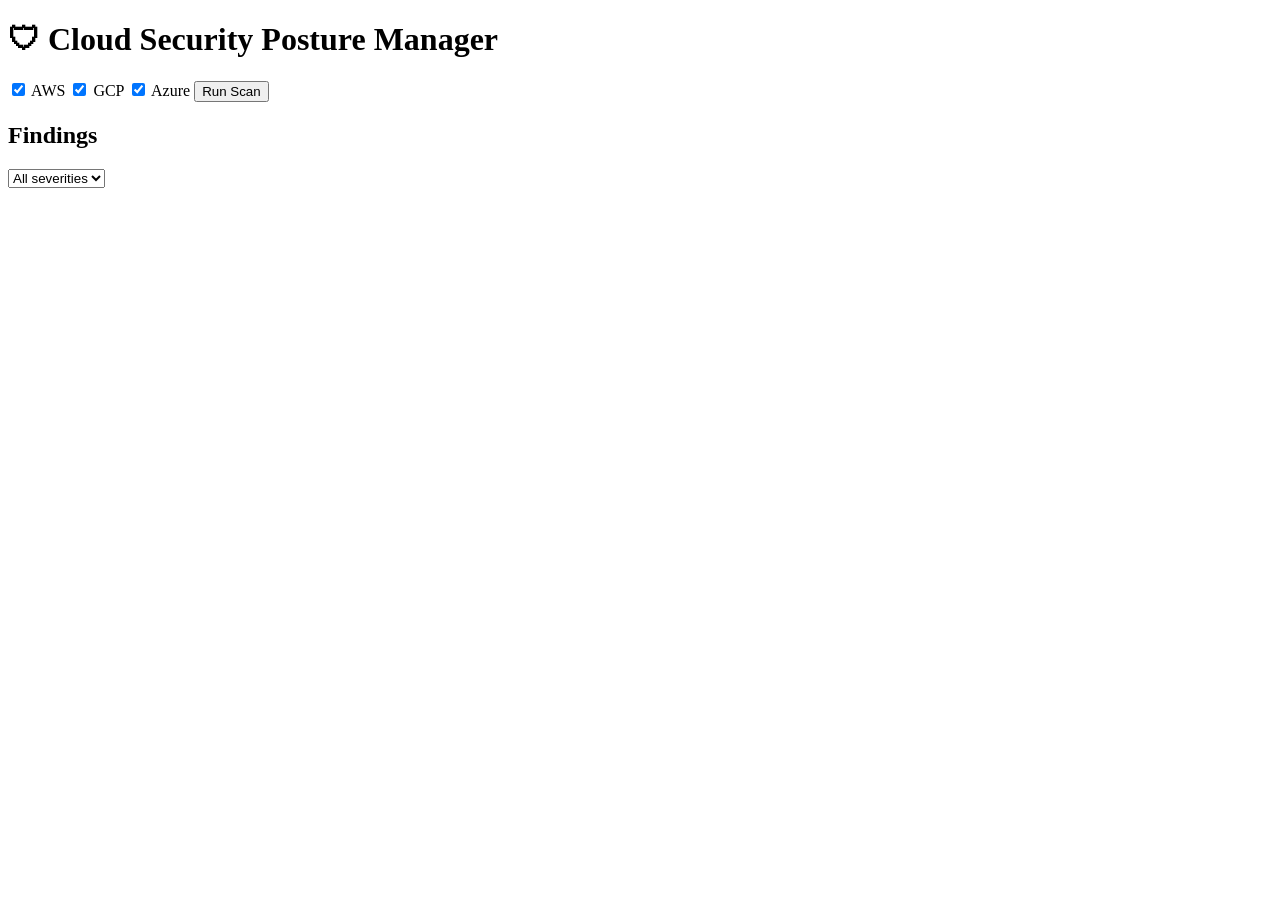
==== web/index.html @ 6b7bbe2f "Scaffold multi-cloud CSPM: engine, checks, API, dashboard, CLI Initial build of the Cloud Security P" ====
<!DOCTYPE html>
<html lang="en">
<head>
  <meta charset="UTF-8" />
  <meta name="viewport" content="width=device-width, initial-scale=1.0" />
  <title>Cloud Security Posture Manager</title>
  <link rel="stylesheet" href="/static/style.css" />
</head>
<body>
  <header>
    <h1>&#128737; Cloud Security Posture Manager</h1>
    <div class="controls">
      <label><input type="checkbox" class="cloud-filter" value="aws" checked /> AWS</label>
      <label><input type="checkbox" class="cloud-filter" value="gcp" checked /> GCP</label>
      <label><input type="checkbox" class="cloud-filter" value="azure" checked /> Azure</label>
      <button id="scan-btn">Run Scan</button>
    </div>
  </header>

  <main>
    <section id="summary" class="cards" aria-live="polite"></section>

    <section class="findings-section">
      <div class="findings-header">
        <h2>Findings</h2>
        <select id="sev-filter">
          <option value="">All severities</option>
          <option value="critical">Critical</option>
          <option value="high">High</option>
          <option value="medium">Medium</option>
          <option value="low">Low</option>
        </select>
      </div>
      <div id="findings"></div>
    </section>
  </main>

  <script src="/static/app.js"></script>
</body>
</html>
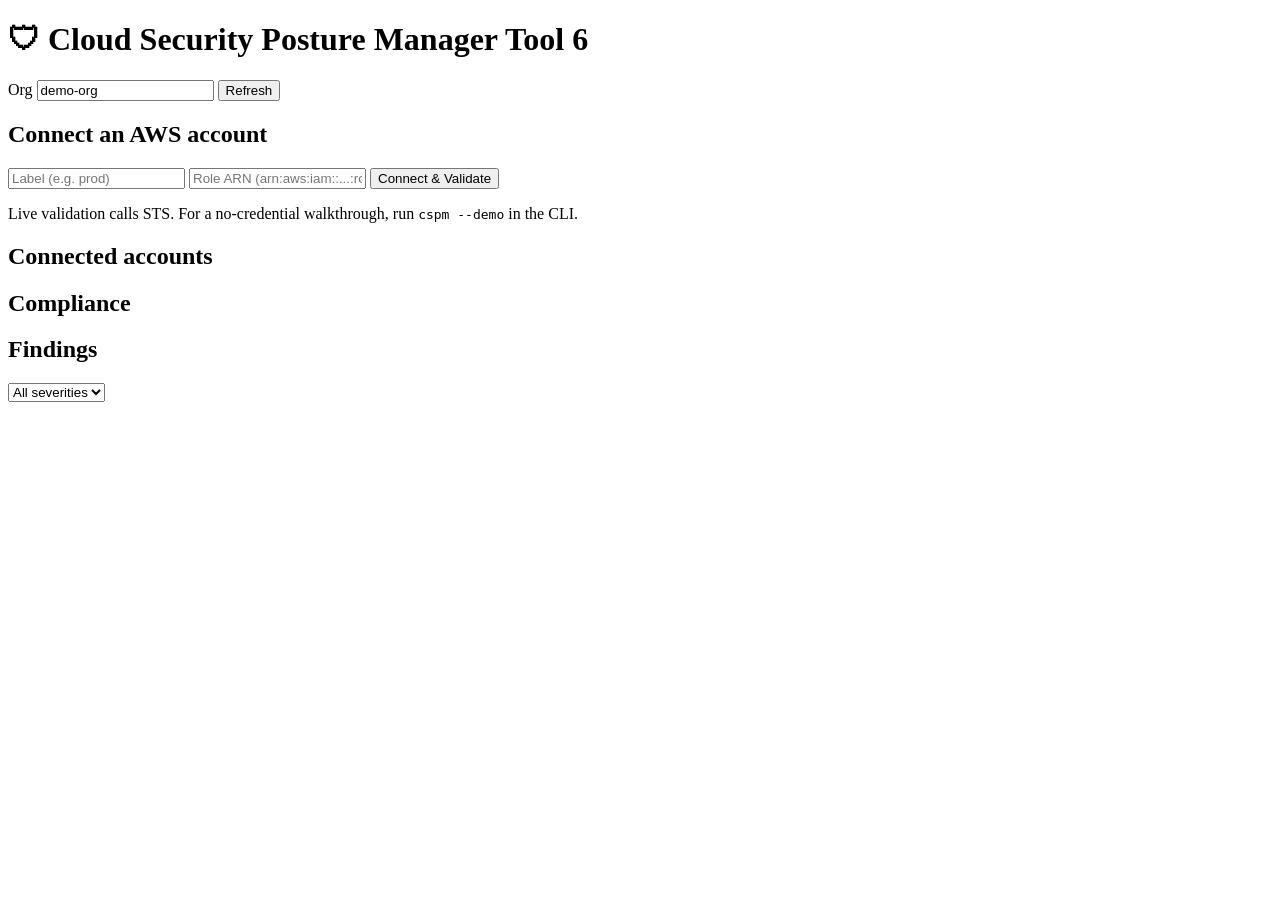
==== commit 34bd5343: "Rebuild CSPM to Tool 6 build spec (4 modules, shared-platform architecture) Restructures the initial" ====
--- a/web/index.html
+++ b/web/index.html
@@ -3,22 +3,39 @@
 <head>
   <meta charset="UTF-8" />
   <meta name="viewport" content="width=device-width, initial-scale=1.0" />
-  <title>Cloud Security Posture Manager</title>
+  <title>CSPM — Cloud Security Posture Manager</title>
   <link rel="stylesheet" href="/static/style.css" />
 </head>
 <body>
   <header>
-    <h1>&#128737; Cloud Security Posture Manager</h1>
+    <h1>&#128737; Cloud Security Posture Manager <span class="tool">Tool 6</span></h1>
     <div class="controls">
-      <label><input type="checkbox" class="cloud-filter" value="aws" checked /> AWS</label>
-      <label><input type="checkbox" class="cloud-filter" value="gcp" checked /> GCP</label>
-      <label><input type="checkbox" class="cloud-filter" value="azure" checked /> Azure</label>
-      <button id="scan-btn">Run Scan</button>
+      <label>Org <input id="org-id" value="demo-org" /></label>
+      <button id="refresh-btn">Refresh</button>
     </div>
   </header>
 
   <main>
-    <section id="summary" class="cards" aria-live="polite"></section>
+    <section class="connect">
+      <h2>Connect an AWS account</h2>
+      <div class="row">
+        <input id="label" placeholder="Label (e.g. prod)" />
+        <input id="role-arn" placeholder="Role ARN (arn:aws:iam::...:role/audit)" />
+        <button id="connect-btn">Connect &amp; Validate</button>
+      </div>
+      <p class="hint">Live validation calls STS. For a no-credential walkthrough, run
+        <code>cspm --demo</code> in the CLI.</p>
+    </section>
+
+    <section id="accounts-section">
+      <h2>Connected accounts</h2>
+      <div id="accounts"></div>
+    </section>
+
+    <section id="compliance-section">
+      <h2>Compliance</h2>
+      <div id="compliance" class="cards"></div>
+    </section>
 
     <section class="findings-section">
       <div class="findings-header">
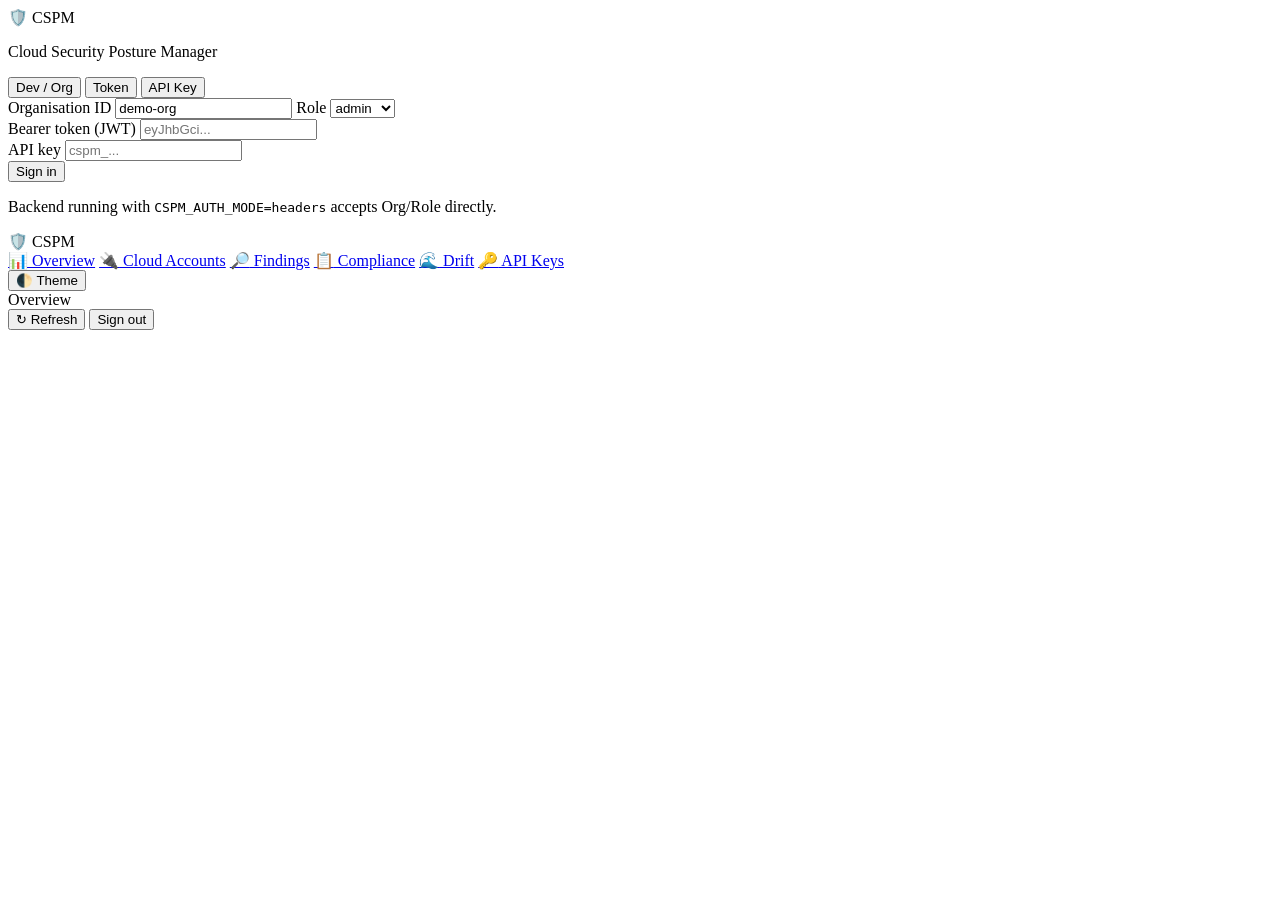
==== commit 8d537fa1: "Add real product web app: full SPA dashboard Replace the minimal dashboard with a dependency-free si" ====
--- a/web/index.html
+++ b/web/index.html
@@ -1,56 +1,81 @@
 <!DOCTYPE html>
-<html lang="en">
+<html lang="en" data-theme="dark">
 <head>
   <meta charset="UTF-8" />
   <meta name="viewport" content="width=device-width, initial-scale=1.0" />
   <title>CSPM — Cloud Security Posture Manager</title>
-  <link rel="stylesheet" href="/static/style.css" />
+  <link rel="stylesheet" href="/static/app.css" />
 </head>
 <body>
-  <header>
-    <h1>&#128737; Cloud Security Posture Manager <span class="tool">Tool 6</span></h1>
-    <div class="controls">
-      <label>Org <input id="org-id" value="demo-org" /></label>
-      <button id="refresh-btn">Refresh</button>
+  <!-- Login screen -->
+  <div id="login" class="login hidden">
+    <div class="login-card">
+      <div class="brand"><span class="logo">🛡️</span> <span>CSPM</span></div>
+      <p class="tagline">Cloud Security Posture Manager</p>
+
+      <div class="seg">
+        <button class="seg-btn active" data-mode="headers">Dev / Org</button>
+        <button class="seg-btn" data-mode="token">Token</button>
+        <button class="seg-btn" data-mode="apikey">API Key</button>
+      </div>
+
+      <form id="login-form">
+        <div data-for="headers">
+          <label>Organisation ID</label>
+          <input id="in-org" placeholder="demo-org" value="demo-org" />
+          <label>Role</label>
+          <select id="in-role">
+            <option value="admin">admin</option>
+            <option value="analyst">analyst</option>
+            <option value="viewer">viewer</option>
+          </select>
+        </div>
+        <div data-for="token" class="hidden">
+          <label>Bearer token (JWT)</label>
+          <input id="in-token" placeholder="eyJhbGci..." />
+        </div>
+        <div data-for="apikey" class="hidden">
+          <label>API key</label>
+          <input id="in-apikey" placeholder="cspm_..." />
+        </div>
+        <button type="submit" class="btn primary full">Sign in</button>
+        <p class="hint">Backend running with <code>CSPM_AUTH_MODE=headers</code> accepts Org/Role directly.</p>
+      </form>
     </div>
-  </header>
+  </div>
 
-  <main>
-    <section class="connect">
-      <h2>Connect an AWS account</h2>
-      <div class="row">
-        <input id="label" placeholder="Label (e.g. prod)" />
-        <input id="role-arn" placeholder="Role ARN (arn:aws:iam::...:role/audit)" />
-        <button id="connect-btn">Connect &amp; Validate</button>
+  <!-- App shell -->
+  <div id="app" class="app hidden">
+    <aside class="sidebar">
+      <div class="brand"><span class="logo">🛡️</span> <span>CSPM</span></div>
+      <nav id="nav">
+        <a href="#/overview" data-view="overview"><span>📊</span> Overview</a>
+        <a href="#/accounts" data-view="accounts"><span>🔌</span> Cloud Accounts</a>
+        <a href="#/findings" data-view="findings"><span>🔎</span> Findings</a>
+        <a href="#/compliance" data-view="compliance"><span>📋</span> Compliance</a>
+        <a href="#/drift" data-view="drift"><span>🌊</span> Drift</a>
+        <a href="#/apikeys" data-view="apikeys"><span>🔑</span> API Keys</a>
+      </nav>
+      <div class="sidebar-foot">
+        <button id="theme-toggle" class="btn ghost sm">🌓 Theme</button>
       </div>
-      <p class="hint">Live validation calls STS. For a no-credential walkthrough, run
-        <code>cspm --demo</code> in the CLI.</p>
-    </section>
+    </aside>
 
-    <section id="accounts-section">
-      <h2>Connected accounts</h2>
-      <div id="accounts"></div>
-    </section>
+    <div class="main">
+      <header class="topbar">
+        <div id="crumb" class="crumb">Overview</div>
+        <div class="top-actions">
+          <span id="org-badge" class="badge"></span>
+          <button id="refresh" class="btn ghost sm">↻ Refresh</button>
+          <button id="logout" class="btn ghost sm">Sign out</button>
+        </div>
+      </header>
+      <main id="view" class="view"></main>
+    </div>
+  </div>
 
-    <section id="compliance-section">
-      <h2>Compliance</h2>
-      <div id="compliance" class="cards"></div>
-    </section>
-
-    <section class="findings-section">
-      <div class="findings-header">
-        <h2>Findings</h2>
-        <select id="sev-filter">
-          <option value="">All severities</option>
-          <option value="critical">Critical</option>
-          <option value="high">High</option>
-          <option value="medium">Medium</option>
-          <option value="low">Low</option>
-        </select>
-      </div>
-      <div id="findings"></div>
-    </section>
-  </main>
+  <div id="toasts" class="toasts"></div>
+  <div id="modal-root"></div>
 
   <script src="/static/app.js"></script>
 </body>
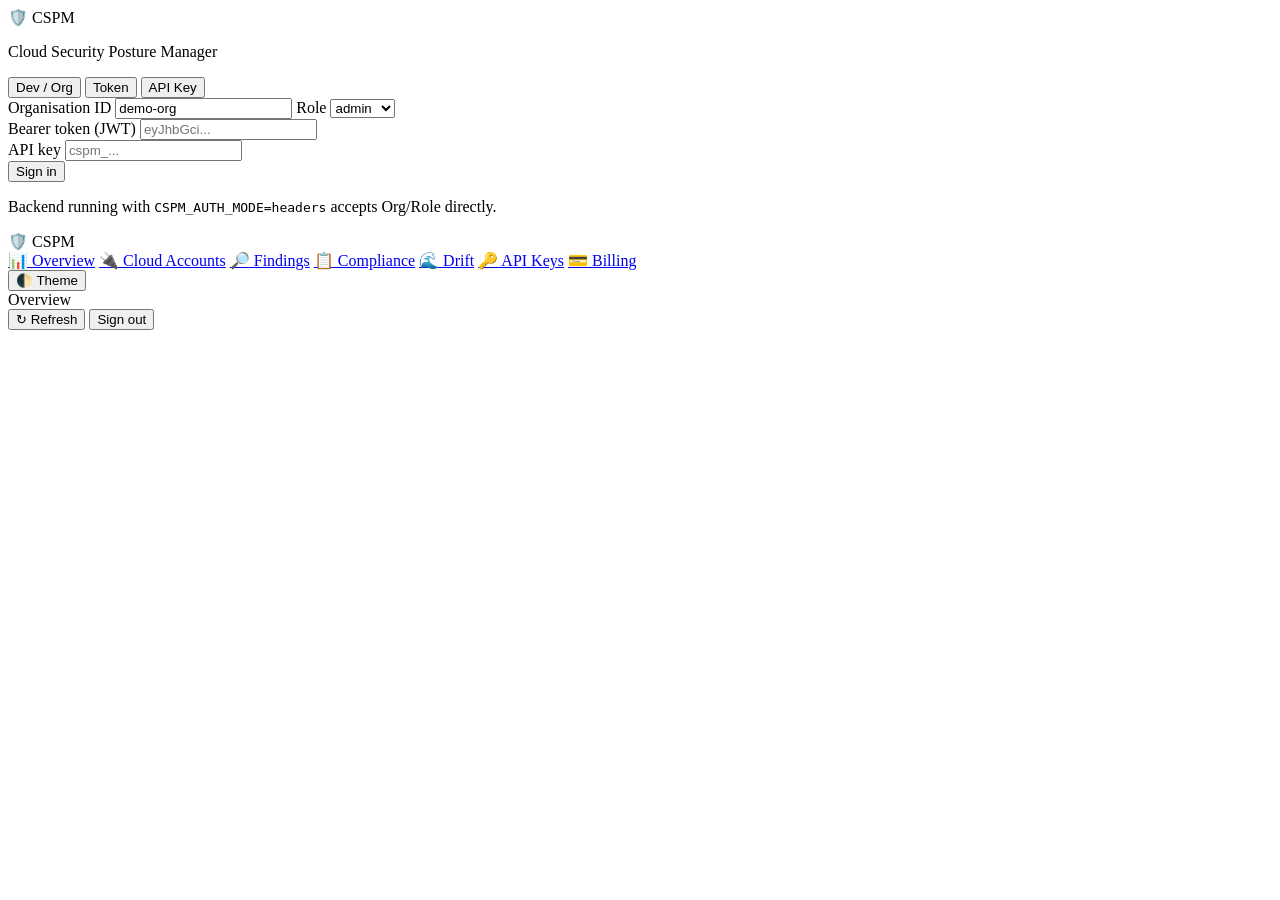
==== commit ead6aef6: "Add subscription billing + plan-based feature gating Monetization layer turning CSPM into a sellable" ====
--- a/web/index.html
+++ b/web/index.html
@@ -55,6 +55,7 @@
         <a href="#/compliance" data-view="compliance"><span>📋</span> Compliance</a>
         <a href="#/drift" data-view="drift"><span>🌊</span> Drift</a>
         <a href="#/apikeys" data-view="apikeys"><span>🔑</span> API Keys</a>
+        <a href="#/billing" data-view="billing"><span>💳</span> Billing</a>
       </nav>
       <div class="sidebar-foot">
         <button id="theme-toggle" class="btn ghost sm">🌓 Theme</button>
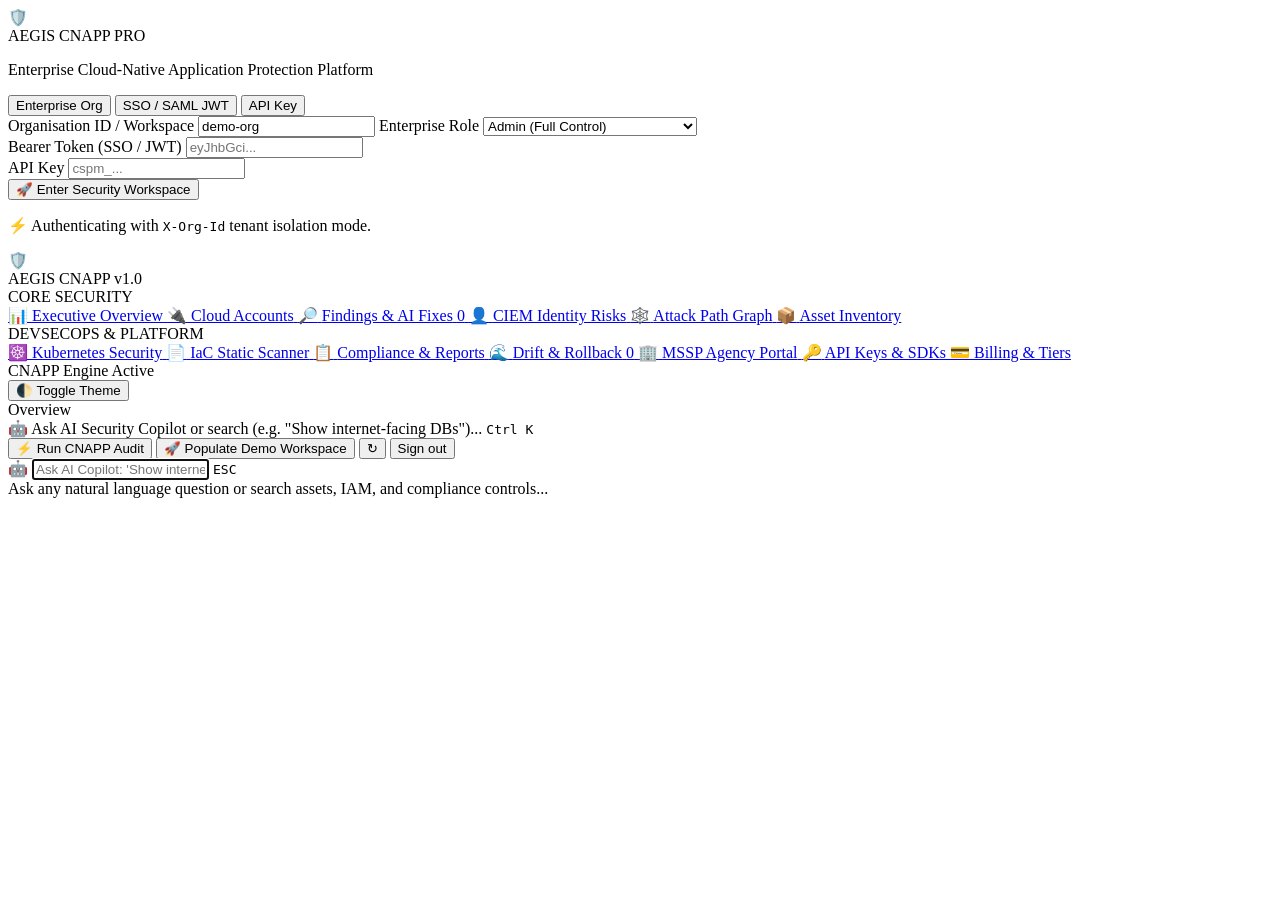
==== commit f33b914c: "Update message here" ====
--- a/web/index.html
+++ b/web/index.html
@@ -3,43 +3,54 @@
 <head>
   <meta charset="UTF-8" />
   <meta name="viewport" content="width=device-width, initial-scale=1.0" />
-  <title>CSPM — Cloud Security Posture Manager</title>
+  <title>Aegis CNAPP — Cloud-Native Application Protection Platform</title>
+  <link rel="preconnect" href="https://fonts.googleapis.com">
+  <link rel="preconnect" href="https://fonts.gstatic.com" crossorigin>
+  <link href="https://fonts.googleapis.com/css2?family=Inter:wght@300;400;500;600;700;800&family=JetBrains+Mono:wght@400;500;600&family=Outfit:wght@500;600;700;800&display=swap" rel="stylesheet">
   <link rel="stylesheet" href="/static/app.css" />
 </head>
 <body>
   <!-- Login screen -->
   <div id="login" class="login hidden">
+    <div class="login-glow"></div>
     <div class="login-card">
-      <div class="brand"><span class="logo">🛡️</span> <span>CSPM</span></div>
-      <p class="tagline">Cloud Security Posture Manager</p>
+      <div class="brand">
+        <div class="logo-icon">🛡️</div>
+        <div class="brand-text">
+          <span class="brand-name">AEGIS</span>
+          <span class="brand-badge">CNAPP PRO</span>
+        </div>
+      </div>
+      <p class="tagline">Enterprise Cloud-Native Application Protection Platform</p>
 
       <div class="seg">
-        <button class="seg-btn active" data-mode="headers">Dev / Org</button>
-        <button class="seg-btn" data-mode="token">Token</button>
+        <button class="seg-btn active" data-mode="headers">Enterprise Org</button>
+        <button class="seg-btn" data-mode="token">SSO / SAML JWT</button>
         <button class="seg-btn" data-mode="apikey">API Key</button>
       </div>
 
       <form id="login-form">
         <div data-for="headers">
-          <label>Organisation ID</label>
+          <label>Organisation ID / Workspace</label>
           <input id="in-org" placeholder="demo-org" value="demo-org" />
-          <label>Role</label>
+          <label>Enterprise Role</label>
           <select id="in-role">
-            <option value="admin">admin</option>
-            <option value="analyst">analyst</option>
-            <option value="viewer">viewer</option>
+            <option value="admin">Admin (Full Control)</option>
+            <option value="analyst">Security Engineer / Analyst</option>
+            <option value="auditor">Auditor (Compliance Read Only)</option>
+            <option value="viewer">Viewer</option>
           </select>
         </div>
         <div data-for="token" class="hidden">
-          <label>Bearer token (JWT)</label>
+          <label>Bearer Token (SSO / JWT)</label>
           <input id="in-token" placeholder="eyJhbGci..." />
         </div>
         <div data-for="apikey" class="hidden">
-          <label>API key</label>
+          <label>API Key</label>
           <input id="in-apikey" placeholder="cspm_..." />
         </div>
-        <button type="submit" class="btn primary full">Sign in</button>
-        <p class="hint">Backend running with <code>CSPM_AUTH_MODE=headers</code> accepts Org/Role directly.</p>
+        <button type="submit" class="btn primary full glowing-btn">🚀 Enter Security Workspace</button>
+        <p class="hint">⚡ Authenticating with <code>X-Org-Id</code> tenant isolation mode.</p>
       </form>
     </div>
   </div>
@@ -47,31 +58,104 @@
   <!-- App shell -->
   <div id="app" class="app hidden">
     <aside class="sidebar">
-      <div class="brand"><span class="logo">🛡️</span> <span>CSPM</span></div>
+      <div class="brand">
+        <div class="logo-icon">🛡️</div>
+        <div class="brand-text">
+          <span class="brand-name">AEGIS</span>
+          <span class="version-tag">CNAPP v1.0</span>
+        </div>
+      </div>
       <nav id="nav">
-        <a href="#/overview" data-view="overview"><span>📊</span> Overview</a>
-        <a href="#/accounts" data-view="accounts"><span>🔌</span> Cloud Accounts</a>
-        <a href="#/findings" data-view="findings"><span>🔎</span> Findings</a>
-        <a href="#/compliance" data-view="compliance"><span>📋</span> Compliance</a>
-        <a href="#/drift" data-view="drift"><span>🌊</span> Drift</a>
-        <a href="#/apikeys" data-view="apikeys"><span>🔑</span> API Keys</a>
-        <a href="#/billing" data-view="billing"><span>💳</span> Billing</a>
+        <div class="nav-section-title">CORE SECURITY</div>
+        <a href="#/overview" data-view="overview" class="nav-link">
+          <span class="nav-icon">📊</span> <span class="nav-text">Executive Overview</span>
+        </a>
+        <a href="#/accounts" data-view="accounts" class="nav-link">
+          <span class="nav-icon">🔌</span> <span class="nav-text">Cloud Accounts</span>
+        </a>
+        <a href="#/findings" data-view="findings" class="nav-link">
+          <span class="nav-icon">🔎</span> <span class="nav-text">Findings & AI Fixes</span>
+          <span id="nav-findings-badge" class="nav-badge hidden">0</span>
+        </a>
+        <a href="#/ciem" data-view="ciem" class="nav-link">
+          <span class="nav-icon">👤</span> <span class="nav-text">CIEM Identity Risks</span>
+        </a>
+        <a href="#/attack-paths" data-view="attack-paths" class="nav-link">
+          <span class="nav-icon">🕸️</span> <span class="nav-text">Attack Path Graph</span>
+        </a>
+        <a href="#/assets" data-view="assets" class="nav-link">
+          <span class="nav-icon">📦</span> <span class="nav-text">Asset Inventory</span>
+        </a>
+
+        <div class="nav-section-title">DEVSECOPS & PLATFORM</div>
+        <a href="#/k8s" data-view="k8s" class="nav-link">
+          <span class="nav-icon">☸️</span> <span class="nav-text">Kubernetes Security</span>
+        </a>
+        <a href="#/iac" data-view="iac" class="nav-link">
+          <span class="nav-icon">📄</span> <span class="nav-text">IaC Static Scanner</span>
+        </a>
+        <a href="#/compliance" data-view="compliance" class="nav-link">
+          <span class="nav-icon">📋</span> <span class="nav-text">Compliance & Reports</span>
+        </a>
+        <a href="#/drift" data-view="drift" class="nav-link">
+          <span class="nav-icon">🌊</span> <span class="nav-text">Drift & Rollback</span>
+          <span id="nav-drift-badge" class="nav-badge warn hidden">0</span>
+        </a>
+        <a href="#/mssp" data-view="mssp" class="nav-link">
+          <span class="nav-icon">🏢</span> <span class="nav-text">MSSP Agency Portal</span>
+        </a>
+        <a href="#/apikeys" data-view="apikeys" class="nav-link">
+          <span class="nav-icon">🔑</span> <span class="nav-text">API Keys & SDKs</span>
+        </a>
+        <a href="#/billing" data-view="billing" class="nav-link">
+          <span class="nav-icon">💳</span> <span class="nav-text">Billing & Tiers</span>
+        </a>
       </nav>
+
       <div class="sidebar-foot">
-        <button id="theme-toggle" class="btn ghost sm">🌓 Theme</button>
+        <div class="live-status">
+          <span class="pulse-dot"></span>
+          <span class="status-label">CNAPP Engine Active</span>
+        </div>
+        <button id="theme-toggle" class="btn ghost sm full">🌓 Toggle Theme</button>
       </div>
     </aside>
 
     <div class="main">
       <header class="topbar">
-        <div id="crumb" class="crumb">Overview</div>
+        <div class="topbar-left">
+          <div id="crumb" class="crumb">Overview</div>
+          <div class="global-search-trigger" id="cmd-k-trigger">
+            <span class="search-icon">🤖</span>
+            <span class="search-placeholder">Ask AI Security Copilot or search (e.g. "Show internet-facing DBs")...</span>
+            <kbd class="cmd-kbd">Ctrl K</kbd>
+          </div>
+        </div>
+
         <div class="top-actions">
-          <span id="org-badge" class="badge"></span>
-          <button id="refresh" class="btn ghost sm">↻ Refresh</button>
-          <button id="logout" class="btn ghost sm">Sign out</button>
+          <button id="quick-scan-btn" class="btn primary sm glowing-btn">⚡ Run CNAPP Audit</button>
+          <button id="demo-btn" class="btn ghost sm"><span>🚀</span> Populate Demo Workspace</button>
+          <span id="org-badge" class="badge org-badge"></span>
+          <button id="refresh" class="btn ghost sm icon-only" title="Refresh Page">↻</button>
+          <button id="logout" class="btn ghost sm danger">Sign out</button>
         </div>
       </header>
+
       <main id="view" class="view"></main>
+    </div>
+  </div>
+
+  <!-- Global AI Command Palette Modal -->
+  <div id="cmd-palette" class="cmd-palette-backdrop hidden">
+    <div class="cmd-palette-modal">
+      <div class="cmd-search-input-wrap">
+        <span class="cmd-search-icon">🤖</span>
+        <input id="cmd-search-input" placeholder="Ask AI Copilot: 'Show internet-facing databases' or search resources..." autofocus />
+        <kbd class="cmd-esc-kbd">ESC</kbd>
+      </div>
+      <div id="cmd-search-results" class="cmd-search-results">
+        <div class="cmd-empty">Ask any natural language question or search assets, IAM, and compliance controls...</div>
+      </div>
     </div>
   </div>
 
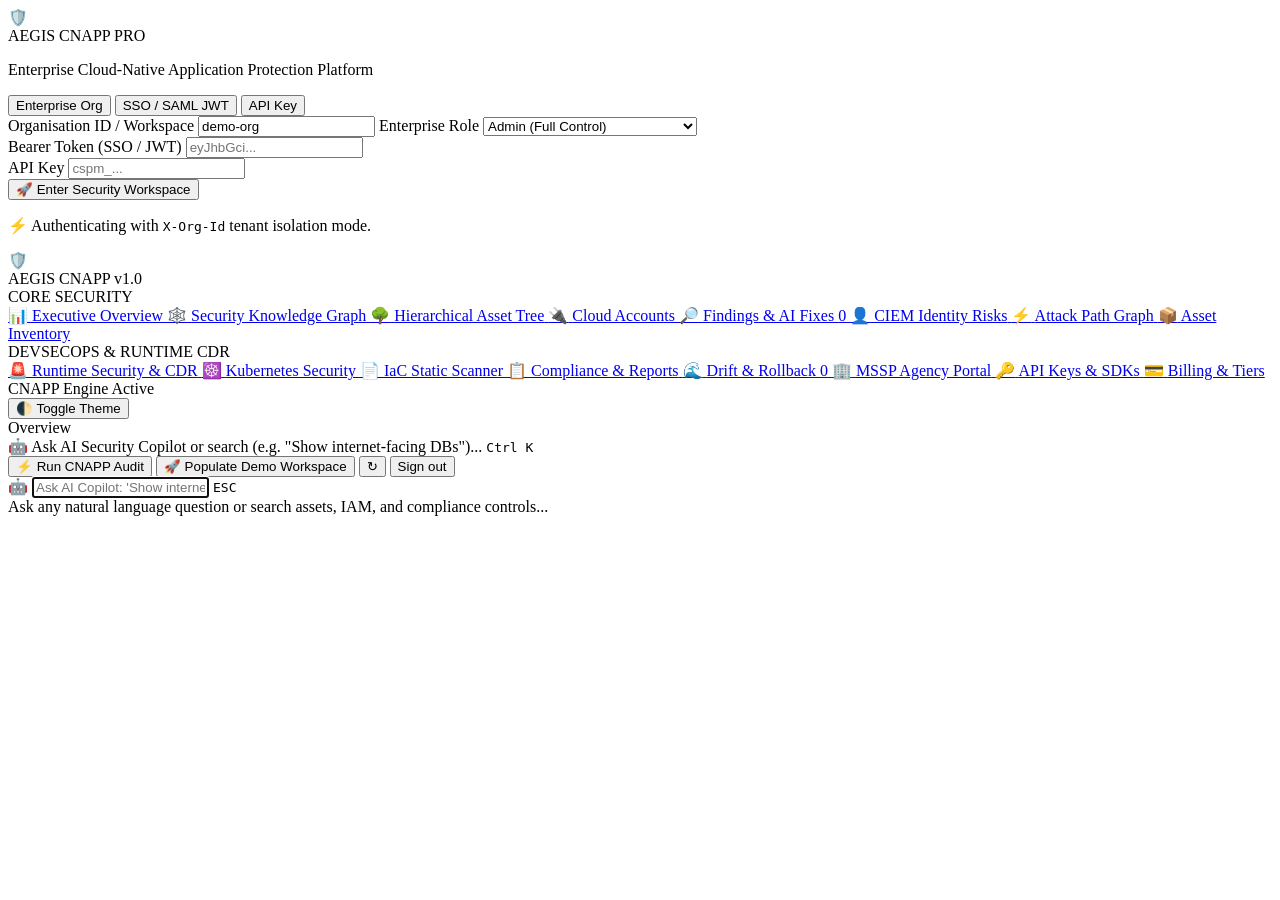
==== commit 111317a6: "Update message here" ====
--- a/web/index.html
+++ b/web/index.html
@@ -70,6 +70,12 @@
         <a href="#/overview" data-view="overview" class="nav-link">
           <span class="nav-icon">📊</span> <span class="nav-text">Executive Overview</span>
         </a>
+        <a href="#/knowledge-graph" data-view="knowledge-graph" class="nav-link">
+          <span class="nav-icon">🕸️</span> <span class="nav-text">Security Knowledge Graph</span>
+        </a>
+        <a href="#/asset-tree" data-view="asset-tree" class="nav-link">
+          <span class="nav-icon">🌳</span> <span class="nav-text">Hierarchical Asset Tree</span>
+        </a>
         <a href="#/accounts" data-view="accounts" class="nav-link">
           <span class="nav-icon">🔌</span> <span class="nav-text">Cloud Accounts</span>
         </a>
@@ -81,13 +87,16 @@
           <span class="nav-icon">👤</span> <span class="nav-text">CIEM Identity Risks</span>
         </a>
         <a href="#/attack-paths" data-view="attack-paths" class="nav-link">
-          <span class="nav-icon">🕸️</span> <span class="nav-text">Attack Path Graph</span>
+          <span class="nav-icon">⚡</span> <span class="nav-text">Attack Path Graph</span>
         </a>
         <a href="#/assets" data-view="assets" class="nav-link">
           <span class="nav-icon">📦</span> <span class="nav-text">Asset Inventory</span>
         </a>
 
-        <div class="nav-section-title">DEVSECOPS & PLATFORM</div>
+        <div class="nav-section-title">DEVSECOPS & RUNTIME CDR</div>
+        <a href="#/cdr" data-view="cdr" class="nav-link">
+          <span class="nav-icon">🚨</span> <span class="nav-text">Runtime Security & CDR</span>
+        </a>
         <a href="#/k8s" data-view="k8s" class="nav-link">
           <span class="nav-icon">☸️</span> <span class="nav-text">Kubernetes Security</span>
         </a>
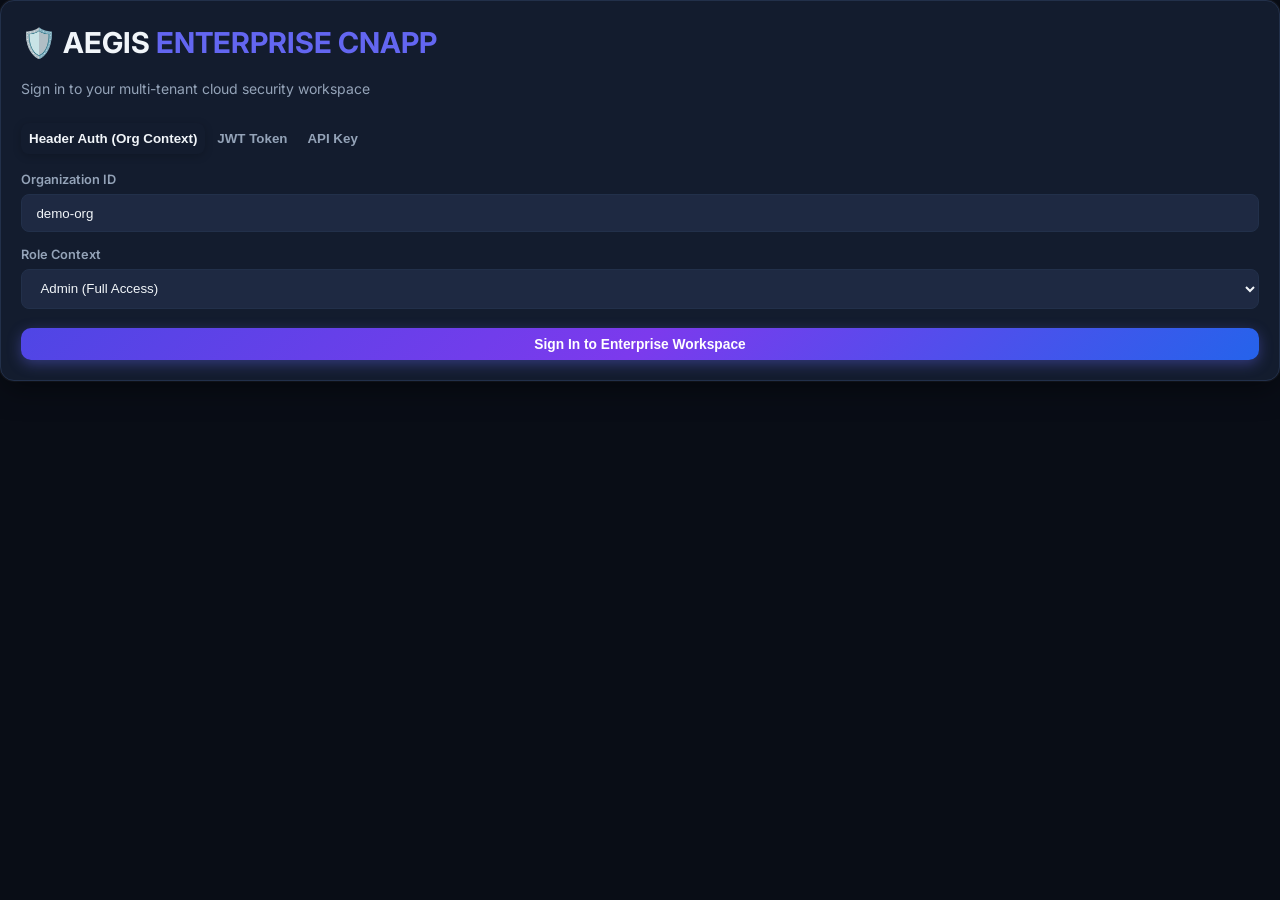
==== commit 9cf1cb4d: "Update message here" ====
--- a/web/index.html
+++ b/web/index.html
@@ -1,176 +1,182 @@
 <!DOCTYPE html>
 <html lang="en" data-theme="dark">
 <head>
-  <meta charset="UTF-8" />
-  <meta name="viewport" content="width=device-width, initial-scale=1.0" />
-  <title>Aegis CNAPP — Cloud-Native Application Protection Platform</title>
+  <meta charset="UTF-8">
+  <meta name="viewport" content="width=device-width, initial-scale=1.0">
+  <title>Aegis Enterprise CNAPP — Cloud Native Application Protection Platform</title>
+  <link rel="stylesheet" href="app.css">
   <link rel="preconnect" href="https://fonts.googleapis.com">
   <link rel="preconnect" href="https://fonts.gstatic.com" crossorigin>
-  <link href="https://fonts.googleapis.com/css2?family=Inter:wght@300;400;500;600;700;800&family=JetBrains+Mono:wght@400;500;600&family=Outfit:wght@500;600;700;800&display=swap" rel="stylesheet">
-  <link rel="stylesheet" href="/static/app.css" />
+  <link href="https://fonts.googleapis.com/css2?family=Inter:wght@300;400;500;600;700&family=JetBrains+Mono:wght@400;500;700&display=swap" rel="stylesheet">
 </head>
 <body>
-  <!-- Login screen -->
-  <div id="login" class="login hidden">
-    <div class="login-glow"></div>
-    <div class="login-card">
-      <div class="brand">
-        <div class="logo-icon">🛡️</div>
-        <div class="brand-text">
-          <span class="brand-name">AEGIS</span>
-          <span class="brand-badge">CNAPP PRO</span>
-        </div>
+
+  <!-- Login Modal Overlay -->
+  <div id="login" class="login-overlay">
+    <div class="login-box card shadow-lg">
+      <div class="brand-logo" style="font-size: 1.8rem; font-weight: 700; margin-bottom: 0.5rem;">
+        🛡️ AEGIS <span style="color:var(--accent);">ENTERPRISE CNAPP</span>
       </div>
-      <p class="tagline">Enterprise Cloud-Native Application Protection Platform</p>
-
-      <div class="seg">
-        <button class="seg-btn active" data-mode="headers">Enterprise Org</button>
-        <button class="seg-btn" data-mode="token">SSO / SAML JWT</button>
+      <p style="color:var(--muted); margin-bottom: 1.5rem;">Sign in to your multi-tenant cloud security workspace</p>
+      
+      <div class="segment-control" style="margin-bottom:1rem;">
+        <button class="seg-btn active" data-mode="headers">Header Auth (Org Context)</button>
+        <button class="seg-btn" data-mode="token">JWT Token</button>
         <button class="seg-btn" data-mode="apikey">API Key</button>
       </div>
 
       <form id="login-form">
         <div data-for="headers">
-          <label>Organisation ID / Workspace</label>
-          <input id="in-org" placeholder="demo-org" value="demo-org" />
-          <label>Enterprise Role</label>
+          <label>Organization ID</label>
+          <input id="in-org" type="text" value="demo-org" required />
+          <label>Role Context</label>
           <select id="in-role">
-            <option value="admin">Admin (Full Control)</option>
-            <option value="analyst">Security Engineer / Analyst</option>
+            <option value="admin">Admin (Full Access)</option>
+            <option value="analyst">Security Analyst</option>
             <option value="auditor">Auditor (Compliance Read Only)</option>
             <option value="viewer">Viewer</option>
           </select>
         </div>
+        
         <div data-for="token" class="hidden">
-          <label>Bearer Token (SSO / JWT)</label>
-          <input id="in-token" placeholder="eyJhbGci..." />
+          <label>JWT Token</label>
+          <input id="in-token" type="password" placeholder="eyJhbGciOi..." />
         </div>
+
         <div data-for="apikey" class="hidden">
           <label>API Key</label>
-          <input id="in-apikey" placeholder="cspm_..." />
+          <input id="in-apikey" type="password" placeholder="cspm_live_..." />
         </div>
-        <button type="submit" class="btn primary full glowing-btn">🚀 Enter Security Workspace</button>
-        <p class="hint">⚡ Authenticating with <code>X-Org-Id</code> tenant isolation mode.</p>
+
+        <button type="submit" class="btn primary full" style="margin-top: 1.2rem;">Sign In to Enterprise Workspace</button>
       </form>
     </div>
   </div>
 
-  <!-- App shell -->
-  <div id="app" class="app hidden">
+  <!-- Main Platform Layout -->
+  <div id="app" class="app-layout hidden">
+    <!-- Sidebar Navigation -->
     <aside class="sidebar">
-      <div class="brand">
-        <div class="logo-icon">🛡️</div>
-        <div class="brand-text">
-          <span class="brand-name">AEGIS</span>
-          <span class="version-tag">CNAPP v1.0</span>
-        </div>
+      <div class="sidebar-header">
+        <span class="brand-logo">🛡️ AEGIS</span>
+        <span id="org-badge" class="badge">demo-org</span>
       </div>
-      <nav id="nav">
-        <div class="nav-section-title">CORE SECURITY</div>
-        <a href="#/overview" data-view="overview" class="nav-link">
-          <span class="nav-icon">📊</span> <span class="nav-text">Executive Overview</span>
-        </a>
-        <a href="#/knowledge-graph" data-view="knowledge-graph" class="nav-link">
-          <span class="nav-icon">🕸️</span> <span class="nav-text">Security Knowledge Graph</span>
-        </a>
-        <a href="#/asset-tree" data-view="asset-tree" class="nav-link">
-          <span class="nav-icon">🌳</span> <span class="nav-text">Hierarchical Asset Tree</span>
+
+      <nav id="nav" class="nav-menu">
+        <div class="nav-section-title">EXECUTIVE & SECURITY</div>
+        <a href="#/overview" data-view="overview" class="nav-link active">
+          <span class="nav-icon">📊</span> <span class="nav-text">Executive Dashboard</span>
         </a>
         <a href="#/accounts" data-view="accounts" class="nav-link">
           <span class="nav-icon">🔌</span> <span class="nav-text">Cloud Accounts</span>
         </a>
+        <a href="#/assets" data-view="assets" class="nav-link">
+          <span class="nav-icon">📦</span> <span class="nav-text">Asset Explorer</span>
+        </a>
         <a href="#/findings" data-view="findings" class="nav-link">
           <span class="nav-icon">🔎</span> <span class="nav-text">Findings & AI Fixes</span>
-          <span id="nav-findings-badge" class="nav-badge hidden">0</span>
         </a>
-        <a href="#/ciem" data-view="ciem" class="nav-link">
-          <span class="nav-icon">👤</span> <span class="nav-text">CIEM Identity Risks</span>
+        <a href="#/compliance" data-view="compliance" class="nav-link">
+          <span class="nav-icon">📜</span> <span class="nav-text">Compliance Hub</span>
         </a>
+
+        <div class="nav-section-title">GRAPH & IDENTITY</div>
         <a href="#/attack-paths" data-view="attack-paths" class="nav-link">
           <span class="nav-icon">⚡</span> <span class="nav-text">Attack Path Graph</span>
         </a>
-        <a href="#/assets" data-view="assets" class="nav-link">
-          <span class="nav-icon">📦</span> <span class="nav-text">Asset Inventory</span>
+        <a href="#/knowledge-graph" data-view="knowledge-graph" class="nav-link">
+          <span class="nav-icon">🕸️</span> <span class="nav-text">Knowledge Graph</span>
+        </a>
+        <a href="#/iam" data-view="iam" class="nav-link">
+          <span class="nav-icon">👤</span> <span class="nav-text">IAM Explorer</span>
         </a>
 
-        <div class="nav-section-title">DEVSECOPS & RUNTIME CDR</div>
-        <a href="#/cdr" data-view="cdr" class="nav-link">
-          <span class="nav-icon">🚨</span> <span class="nav-text">Runtime Security & CDR</span>
-        </a>
+        <div class="nav-section-title">DEVSECOPS & RUNTIME</div>
         <a href="#/k8s" data-view="k8s" class="nav-link">
           <span class="nav-icon">☸️</span> <span class="nav-text">Kubernetes Security</span>
         </a>
         <a href="#/iac" data-view="iac" class="nav-link">
-          <span class="nav-icon">📄</span> <span class="nav-text">IaC Static Scanner</span>
+          <span class="nav-icon">🏗️</span> <span class="nav-text">Infrastructure as Code</span>
         </a>
-        <a href="#/compliance" data-view="compliance" class="nav-link">
-          <span class="nav-icon">📋</span> <span class="nav-text">Compliance & Reports</span>
+        <a href="#/cdr" data-view="cdr" class="nav-link">
+          <span class="nav-icon">🚨</span> <span class="nav-text">Runtime Security CDR</span>
         </a>
-        <a href="#/drift" data-view="drift" class="nav-link">
-          <span class="nav-icon">🌊</span> <span class="nav-text">Drift & Rollback</span>
-          <span id="nav-drift-badge" class="nav-badge warn hidden">0</span>
+
+        <div class="nav-section-title">COPILOT & REPORTS</div>
+        <a href="#/copilot" data-view="copilot" class="nav-link">
+          <span class="nav-icon">🤖</span> <span class="nav-text">AI Security Copilot</span>
         </a>
-        <a href="#/mssp" data-view="mssp" class="nav-link">
-          <span class="nav-icon">🏢</span> <span class="nav-text">MSSP Agency Portal</span>
+        <a href="#/reports" data-view="reports" class="nav-link">
+          <span class="nav-icon">📄</span> <span class="nav-text">Reports & Exporters</span>
+        </a>
+
+        <div class="nav-section-title">ADMINISTRATION & BILLING</div>
+        <a href="#/notifications" data-view="notifications" class="nav-link">
+          <span class="nav-icon">🔔</span> <span class="nav-text">Notifications & Alerts</span>
+        </a>
+        <a href="#/organizations" data-view="organizations" class="nav-link">
+          <span class="nav-icon">🏢</span> <span class="nav-text">Organizations & MSSP</span>
+        </a>
+        <a href="#/users" data-view="users" class="nav-link">
+          <span class="nav-icon">👥</span> <span class="nav-text">Users & SCIM SSO</span>
+        </a>
+        <a href="#/billing" data-view="billing" class="nav-link">
+          <span class="nav-icon">💳</span> <span class="nav-text">Billing & Licenses</span>
         </a>
         <a href="#/apikeys" data-view="apikeys" class="nav-link">
           <span class="nav-icon">🔑</span> <span class="nav-text">API Keys & SDKs</span>
         </a>
-        <a href="#/billing" data-view="billing" class="nav-link">
-          <span class="nav-icon">💳</span> <span class="nav-text">Billing & Tiers</span>
+        <a href="#/audit" data-view="audit" class="nav-link">
+          <span class="nav-icon">📝</span> <span class="nav-text">Tamper-Evident Logs</span>
+        </a>
+        <a href="#/settings" data-view="settings" class="nav-link">
+          <span class="nav-icon">⚙️</span> <span class="nav-text">Settings & White-Label</span>
+        </a>
+        <a href="#/support" data-view="support" class="nav-link">
+          <span class="nav-icon">❓</span> <span class="nav-text">Support & Health</span>
         </a>
       </nav>
 
-      <div class="sidebar-foot">
-        <div class="live-status">
-          <span class="pulse-dot"></span>
-          <span class="status-label">CNAPP Engine Active</span>
-        </div>
-        <button id="theme-toggle" class="btn ghost sm full">🌓 Toggle Theme</button>
+      <div class="sidebar-footer">
+        <button id="logout" class="btn sm secondary full">Sign Out</button>
       </div>
     </aside>
 
-    <div class="main">
+    <!-- Main Workspace Container -->
+    <main class="main-content">
+      <!-- Top Navigation Header -->
       <header class="topbar">
         <div class="topbar-left">
-          <div id="crumb" class="crumb">Overview</div>
-          <div class="global-search-trigger" id="cmd-k-trigger">
-            <span class="search-icon">🤖</span>
-            <span class="search-placeholder">Ask AI Security Copilot or search (e.g. "Show internet-facing DBs")...</span>
-            <kbd class="cmd-kbd">Ctrl K</kbd>
-          </div>
+          <span id="crumb" class="breadcrumb">DASHBOARD</span>
         </div>
-
-        <div class="top-actions">
-          <button id="quick-scan-btn" class="btn primary sm glowing-btn">⚡ Run CNAPP Audit</button>
-          <button id="demo-btn" class="btn ghost sm"><span>🚀</span> Populate Demo Workspace</button>
-          <span id="org-badge" class="badge org-badge"></span>
-          <button id="refresh" class="btn ghost sm icon-only" title="Refresh Page">↻</button>
-          <button id="logout" class="btn ghost sm danger">Sign out</button>
+        <div class="topbar-right">
+          <button id="cmd-k-trigger" class="btn search-btn">
+            🔍 Search or ask AI Copilot... <kbd>Ctrl+K</kbd>
+          </button>
+          <button id="demo-btn" class="btn sm secondary">🚀 Demo Workspace</button>
+          <button id="theme-toggle" class="btn icon-btn" title="Toggle Theme">🌙</button>
         </div>
       </header>
 
-      <main id="view" class="view"></main>
+      <!-- View Container -->
+      <div id="view" class="view-body">
+        <!-- Dynamic view content injected by app.js -->
+      </div>
+    </main>
+  </div>
+
+  <!-- Command Palette Modal -->
+  <div id="cmd-palette" class="modal-backdrop hidden">
+    <div class="cmd-box card">
+      <input id="cmd-search-input" type="text" placeholder="Type a command or query (e.g., 'show public S3 buckets')..." autofocus />
+      <div id="cmd-search-results" class="cmd-results"></div>
     </div>
   </div>
 
-  <!-- Global AI Command Palette Modal -->
-  <div id="cmd-palette" class="cmd-palette-backdrop hidden">
-    <div class="cmd-palette-modal">
-      <div class="cmd-search-input-wrap">
-        <span class="cmd-search-icon">🤖</span>
-        <input id="cmd-search-input" placeholder="Ask AI Copilot: 'Show internet-facing databases' or search resources..." autofocus />
-        <kbd class="cmd-esc-kbd">ESC</kbd>
-      </div>
-      <div id="cmd-search-results" class="cmd-search-results">
-        <div class="cmd-empty">Ask any natural language question or search assets, IAM, and compliance controls...</div>
-      </div>
-    </div>
-  </div>
-
-  <div id="toasts" class="toasts"></div>
+  <!-- Toast Notification Container -->
+  <div id="toasts" class="toast-container"></div>
   <div id="modal-root"></div>
 
-  <script src="/static/app.js"></script>
+  <script src="app.js"></script>
 </body>
 </html>
--- a/web/app.css
+++ b/web/app.css
@@ -0,0 +1,199 @@
+/* Modern Cyberpunk SaaS Security Design System */
+:root {
+  --font-main: 'Inter', -apple-system, BlinkMacSystemFont, "Segoe UI", Roboto, sans-serif;
+  --font-heading: 'Outfit', 'Inter', sans-serif;
+  --font-mono: 'JetBrains Mono', ui-monospace, SFMono-Regular, monospace;
+
+  --bg: #090d16;
+  --bg-2: #0f172a;
+  --panel: #131c2e;
+  --panel-hover: #1e293b;
+  --panel-2: #1e2942;
+  --border: #22304a;
+  --border-glow: rgba(99, 102, 241, 0.35);
+  --text: #f1f5f9;
+  --muted: #94a3b8;
+
+  --accent: #6366f1;
+  --accent-glow: rgba(99, 102, 241, 0.4);
+  --accent-gradient: linear-gradient(135deg, #4f46e5 0%, #7c3aed 50%, #2563eb 100%);
+  --accent-2: #38bdf8;
+
+  --critical: #e11d48;
+  --critical-glow: rgba(225, 29, 72, 0.4);
+  --high: #f97316;
+  --high-glow: rgba(249, 115, 22, 0.4);
+  --medium: #eab308;
+  --medium-glow: rgba(234, 179, 8, 0.3);
+  --low: #3b82f6;
+  --info: #64748b;
+  --pass: #10b981;
+  --pass-glow: rgba(16, 185, 129, 0.3);
+
+  --shadow: 0 10px 30px -5px rgba(0, 0, 0, 0.5), 0 0 0 1px rgba(255, 255, 255, 0.05);
+  --glass: rgba(19, 28, 46, 0.75);
+  --radius: 14px;
+  --transition: all 0.2s cubic-bezier(0.4, 0, 0.2, 1);
+}
+
+:root[data-theme="light"] {
+  --bg: #f8fafc;
+  --bg-2: #f1f5f9;
+  --panel: #ffffff;
+  --panel-hover: #f8fafc;
+  --panel-2: #f1f5f9;
+  --border: #e2e8f0;
+  --border-glow: rgba(99, 102, 241, 0.25);
+  --text: #0f172a;
+  --muted: #64748b;
+  --shadow: 0 10px 25px -5px rgba(15, 23, 42, 0.08), 0 0 0 1px rgba(0, 0, 0, 0.05);
+  --glass: rgba(255, 255, 255, 0.85);
+}
+
+* { box-sizing: border-box; }
+html, body { height: 100%; }
+body {
+  margin: 0; background: var(--bg); color: var(--text);
+  font-family: var(--font-main);
+  font-size: 14px;
+  line-height: 1.5;
+  -webkit-font-smoothing: antialiased;
+}
+
+.hidden { display: none !important; }
+a { color: inherit; text-decoration: none; }
+code, pre { font-family: var(--font-mono); }
+code { background: rgba(99, 102, 241, 0.15); color: var(--accent-2); padding: 0.15rem 0.4rem; border-radius: 6px; font-size: 0.84em; }
+
+::-webkit-scrollbar { width: 8px; height: 8px; }
+::-webkit-scrollbar-track { background: var(--bg); }
+::-webkit-scrollbar-thumb { background: var(--border); border-radius: 4px; }
+::-webkit-scrollbar-thumb:hover { background: var(--muted); }
+
+/* Buttons */
+.btn {
+  border: 1px solid var(--border); background: var(--panel-2); color: var(--text);
+  padding: 0.55rem 1.1rem; border-radius: 10px; cursor: pointer; font-weight: 600; font-size: 0.86rem;
+  display: inline-flex; align-items: center; justify-content: center; gap: 0.4rem;
+  transition: var(--transition);
+}
+.btn:hover {
+  background: var(--panel-hover); border-color: var(--muted);
+  transform: translateY(-1px);
+}
+.btn:active { transform: translateY(0); }
+.btn.primary {
+  background: var(--accent-gradient); border: none; color: #fff;
+  box-shadow: 0 4px 14px var(--accent-glow);
+}
+.btn.primary:hover {
+  box-shadow: 0 6px 20px var(--accent-glow);
+  filter: brightness(1.1);
+}
+.btn.glowing-btn {
+  position: relative; overflow: hidden;
+}
+.btn.sm { padding: 0.35rem 0.75rem; font-size: 0.8rem; }
+.btn.full { width: 100%; }
+.btn.danger { background: rgba(225, 29, 72, 0.15); color: #fda4af; border-color: rgba(225, 29, 72, 0.3); }
+
+/* Layout Shell */
+.app { display: flex; height: 100vh; overflow: hidden; }
+.sidebar {
+  width: 260px; background: var(--panel); border-right: 1px solid var(--border);
+  display: flex; flex-direction: column; padding: 1.2rem 1rem; flex-shrink: 0;
+}
+.brand { display: flex; align-items: center; gap: 0.75rem; margin-bottom: 1.5rem; }
+.logo-icon { font-size: 1.8rem; filter: drop-shadow(0 0 10px var(--accent)); }
+.brand-name { font-family: var(--font-heading); font-weight: 800; font-size: 1.25rem; letter-spacing: -0.5px; }
+.version-tag { font-size: 0.7rem; background: var(--panel-2); color: var(--accent-2); padding: 0.1rem 0.4rem; border-radius: 6px; }
+
+.nav-section-title { font-size: 0.68rem; font-weight: 700; color: var(--muted); letter-spacing: 0.08em; margin: 1rem 0 0.4rem 0.5rem; text-transform: uppercase; }
+#nav { display: flex; flex-direction: column; gap: 0.25rem; flex: 1; overflow-y: auto; }
+.nav-link {
+  display: flex; align-items: center; gap: 0.75rem; padding: 0.6rem 0.8rem;
+  border-radius: 10px; color: var(--muted); font-weight: 500; transition: var(--transition);
+}
+.nav-link:hover { background: var(--panel-hover); color: var(--text); }
+.nav-link.active { background: var(--accent); color: #fff; box-shadow: 0 4px 12px var(--accent-glow); }
+.nav-badge { margin-left: auto; font-size: 0.75rem; background: var(--critical); color: #fff; padding: 0.1rem 0.5rem; border-radius: 99px; }
+
+.main { flex: 1; display: flex; flex-direction: column; overflow: hidden; background: var(--bg); }
+.topbar {
+  height: 64px; border-bottom: 1px solid var(--border); display: flex; align-items: center; justify-content: space-between;
+  padding: 0 1.5rem; background: var(--glass); backdrop-filter: blur(12px); z-index: 10;
+}
+.topbar-left { display: flex; align-items: center; gap: 1.5rem; }
+.crumb { font-family: var(--font-heading); font-weight: 700; font-size: 1.2rem; }
+.global-search-trigger {
+  display: flex; align-items: center; gap: 0.5rem; background: var(--panel-2); border: 1px solid var(--border);
+  padding: 0.45rem 1rem; border-radius: 10px; width: 380px; color: var(--muted); cursor: pointer;
+}
+.cmd-kbd { margin-left: auto; font-size: 0.7rem; background: var(--bg); border: 1px solid var(--border); padding: 0.1rem 0.3rem; border-radius: 4px; }
+.top-actions { display: flex; align-items: center; gap: 0.75rem; }
+
+.view { flex: 1; overflow-y: auto; padding: 1.5rem; }
+
+/* Cards & Grid */
+.grid { display: grid; gap: 1.25rem; }
+.grid-4 { grid-template-columns: repeat(auto-fit, minmax(220px, 1fr)); }
+.grid-2 { grid-template-columns: repeat(auto-fit, minmax(400px, 1fr)); }
+
+.card {
+  background: var(--panel); border: 1px solid var(--border); border-radius: var(--radius);
+  padding: 1.25rem; box-shadow: var(--shadow); transition: var(--transition);
+}
+.card:hover { border-color: var(--border-glow); }
+.card-header { display: flex; align-items: center; justify-content: space-between; margin-bottom: 1rem; }
+.card-title { font-family: var(--font-heading); font-weight: 700; font-size: 1.05rem; }
+
+/* Stat Cards */
+.stat-val { font-size: 2.2rem; font-weight: 800; font-family: var(--font-heading); margin: 0.2rem 0; }
+.stat-sub { font-size: 0.8rem; color: var(--muted); }
+
+/* Badges & Tables */
+.badge { display: inline-flex; align-items: center; padding: 0.2rem 0.6rem; border-radius: 99px; font-size: 0.75rem; font-weight: 700; }
+.badge.critical { background: rgba(225, 29, 72, 0.2); color: #fda4af; border: 1px solid var(--critical); }
+.badge.high { background: rgba(249, 115, 22, 0.2); color: #fed7aa; border: 1px solid var(--high); }
+.badge.medium { background: rgba(234, 179, 8, 0.2); color: #fef08a; border: 1px solid var(--medium); }
+.badge.pass { background: rgba(16, 185, 129, 0.2); color: #a7f3d0; border: 1px solid var(--pass); }
+
+/* Table */
+table { width: 100%; border-collapse: collapse; text-align: left; }
+th, td { padding: 0.85rem 1rem; border-bottom: 1px solid var(--border); }
+th { color: var(--muted); font-size: 0.75rem; text-transform: uppercase; font-weight: 700; }
+tr:hover td { background: var(--panel-hover); }
+
+/* Attack Path Graph Node Styles */
+.path-node {
+  background: var(--panel-2); border: 2px solid var(--accent); border-radius: 12px; padding: 1rem;
+  margin-bottom: 0.8rem; position: relative;
+}
+.path-arrow { text-align: center; color: var(--accent-2); font-size: 1.5rem; margin: -0.4rem 0; }
+
+/* Modals & Toasts */
+.cmd-palette-backdrop {
+  position: fixed; inset: 0; background: rgba(0,0,0,0.7); backdrop-filter: blur(8px);
+  z-index: 999; display: flex; justify-content: center; padding-top: 5rem;
+}
+.cmd-palette-modal {
+  background: var(--panel); border: 1px solid var(--border); border-radius: 16px;
+  width: 680px; max-height: 520px; box-shadow: var(--shadow); overflow: hidden; display: flex; flex-direction: column;
+}
+.cmd-search-input-wrap {
+  display: flex; align-items: center; padding: 1rem 1.25rem; border-bottom: 1px solid var(--border); gap: 0.75rem;
+}
+.cmd-search-input-wrap input {
+  flex: 1; background: none; border: none; outline: none; color: var(--text); font-size: 1.1rem;
+}
+.cmd-search-results { flex: 1; overflow-y: auto; padding: 1rem; }
+
+/* Login Modal */
+.login { display: flex; height: 100vh; align-items: center; justify-content: center; background: var(--bg); }
+.login-card { background: var(--panel); border: 1px solid var(--border); border-radius: 20px; width: 440px; padding: 2.5rem; box-shadow: var(--shadow); }
+.tagline { color: var(--muted); font-size: 0.9rem; margin-bottom: 1.5rem; }
+.seg { display: flex; background: var(--panel-2); border-radius: 10px; padding: 4px; margin-bottom: 1.2rem; }
+.seg-btn { flex: 1; border: none; background: none; color: var(--muted); padding: 0.5rem; border-radius: 8px; cursor: pointer; font-weight: 600; }
+.seg-btn.active { background: var(--panel); color: var(--text); box-shadow: 0 2px 8px rgba(0,0,0,0.2); }
+form label { display: block; font-size: 0.8rem; color: var(--muted); margin: 0.8rem 0 0.3rem; font-weight: 600; }
+form input, form select { width: 100%; padding: 0.65rem 0.9rem; background: var(--panel-2); border: 1px solid var(--border); border-radius: 8px; color: var(--text); outline: none; }
